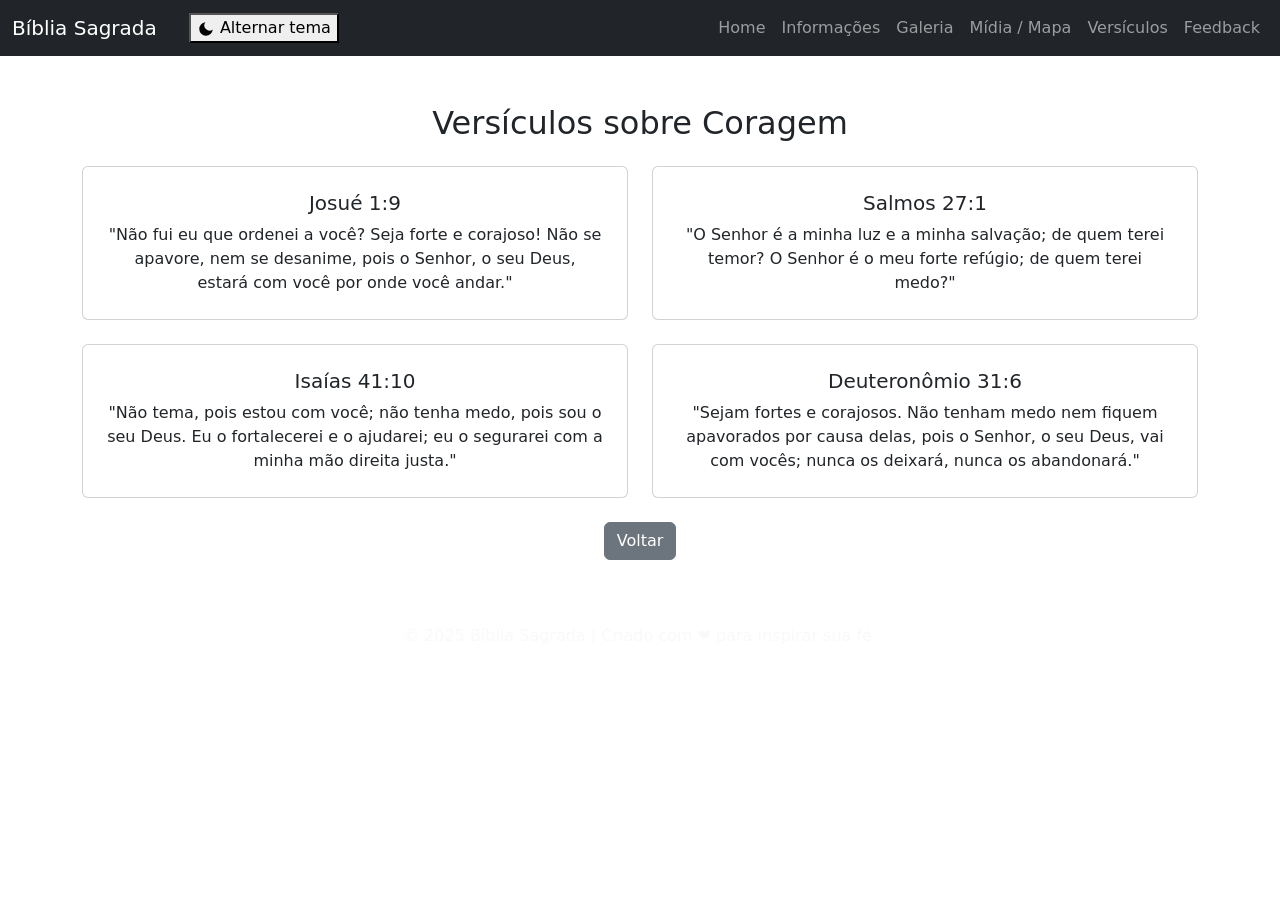
==== coragem.html @ ebfb2bf3 "Add files via upload" ====
<!DOCTYPE html>
<html lang="pt-BR" data-theme="dark">
<head>
  <meta charset="UTF-8">
  <meta name="viewport" content="width=device-width, initial-scale=1">
  <title>Versículos sobre Coragem</title>
  <link href="https://cdn.jsdelivr.net/npm/bootstrap@5.3.0/dist/css/bootstrap.min.css" rel="stylesheet">
  <link href="https://fonts.googleapis.com/css2?family=Merriweather&family=Playfair+Display:wght@700&display=swap" rel="stylesheet">
  <link rel="stylesheet" href="css/estilo.css">
</head>
<body>
  <nav class="navbar navbar-expand-lg navbar-dark bg-dark" aria-label="Navegação principal">
    <div class="container-fluid">
      <a class="navbar-brand" href="index.html">Bíblia Sagrada</a>
      <div class="d-flex align-items-center ms-3">
        <button id="themeToggle" class="theme-toggle" aria-pressed="false" title="Alternar tema (luz/escuro)">
          <svg width="18" height="18" viewBox="0 0 24 24" fill="none" aria-hidden="true">
            <path d="M21 12.79A9 9 0 1111.21 3 7 7 0 0021 12.79z" fill="currentColor"></path>
          </svg>
          <span class="sr-only">Alternar tema</span>
        </button>
      </div>
      <button class="navbar-toggler" type="button" data-bs-toggle="collapse" data-bs-target="#navbarNav" aria-controls="navbarNav" aria-expanded="false" aria-label="Alternar menu">
        <span class="navbar-toggler-icon"></span>
      </button>
      <div class="collapse navbar-collapse" id="navbarNav">
        <ul class="navbar-nav ms-auto">
          <li class="nav-item"><a class="nav-link" href="index.html#home">Home</a></li>
          <li class="nav-item"><a class="nav-link" href="index.html#informacoes">Informações</a></li>
          <li class="nav-item"><a class="nav-link" href="index.html#galeria">Galeria</a></li>
          <li class="nav-item"><a class="nav-link" href="index.html#midia">Mídia / Mapa</a></li>
          <li class="nav-item"><a class="nav-link" href="versiculos.html">Versículos</a></li>
          <li class="nav-item"><a class="nav-link" href="feedback.html">Feedback</a></li>
        </ul>
      </div>
    </div>
  </nav>
  <div class="site-shell" aria-label="Conteúdo do site">
    <section class="fade-in">
      <div class="container py-5">
        <h2 class="mb-4 text-center">Versículos sobre Coragem</h2>
        <div class="row g-4 justify-content-center">
          <div class="col-md-6">
            <div class="card p-4 text-center">
              <h5 class="card-title">Josué 1:9</h5>
              <p class="card-text">"Não fui eu que ordenei a você? Seja forte e corajoso! Não se apavore, nem se desanime, pois o Senhor, o seu Deus, estará com você por onde você andar."</p>
            </div>
          </div>
          <div class="col-md-6">
            <div class="card p-4 text-center">
              <h5 class="card-title">Salmos 27:1</h5>
              <p class="card-text">"O Senhor é a minha luz e a minha salvação; de quem terei temor? O Senhor é o meu forte refúgio; de quem terei medo?"</p>
            </div>
          </div>
          <div class="col-md-6">
            <div class="card p-4 text-center">
              <h5 class="card-title">Isaías 41:10</h5>
              <p class="card-text">"Não tema, pois estou com você; não tenha medo, pois sou o seu Deus. Eu o fortalecerei e o ajudarei; eu o segurarei com a minha mão direita justa."</p>
            </div>
          </div>
          <div class="col-md-6">
            <div class="card p-4 text-center">
              <h5 class="card-title">Deuteronômio 31:6</h5>
              <p class="card-text">"Sejam fortes e corajosos. Não tenham medo nem fiquem apavorados por causa delas, pois o Senhor, o seu Deus, vai com vocês; nunca os deixará, nunca os abandonará."</p>
            </div>
          </div>
        </div>
        <div class="text-center mt-4">
          <a href="versiculos.html" class="btn btn-secondary">Voltar</a>
        </div>
      </div>
    </section>
  </div>
  <footer class="rodape-personalizado text-center text-light py-3">
    <p>&copy; 2025 Bíblia Sagrada | Criado com ❤ para inspirar sua fé.</p>
  </footer>
  <script src="https://cdn.jsdelivr.net/npm/bootstrap@5.3.0/dist/js/bootstrap.bundle.min.js"></script>
  <script src="js/core.js"></script>
</body>
</html>
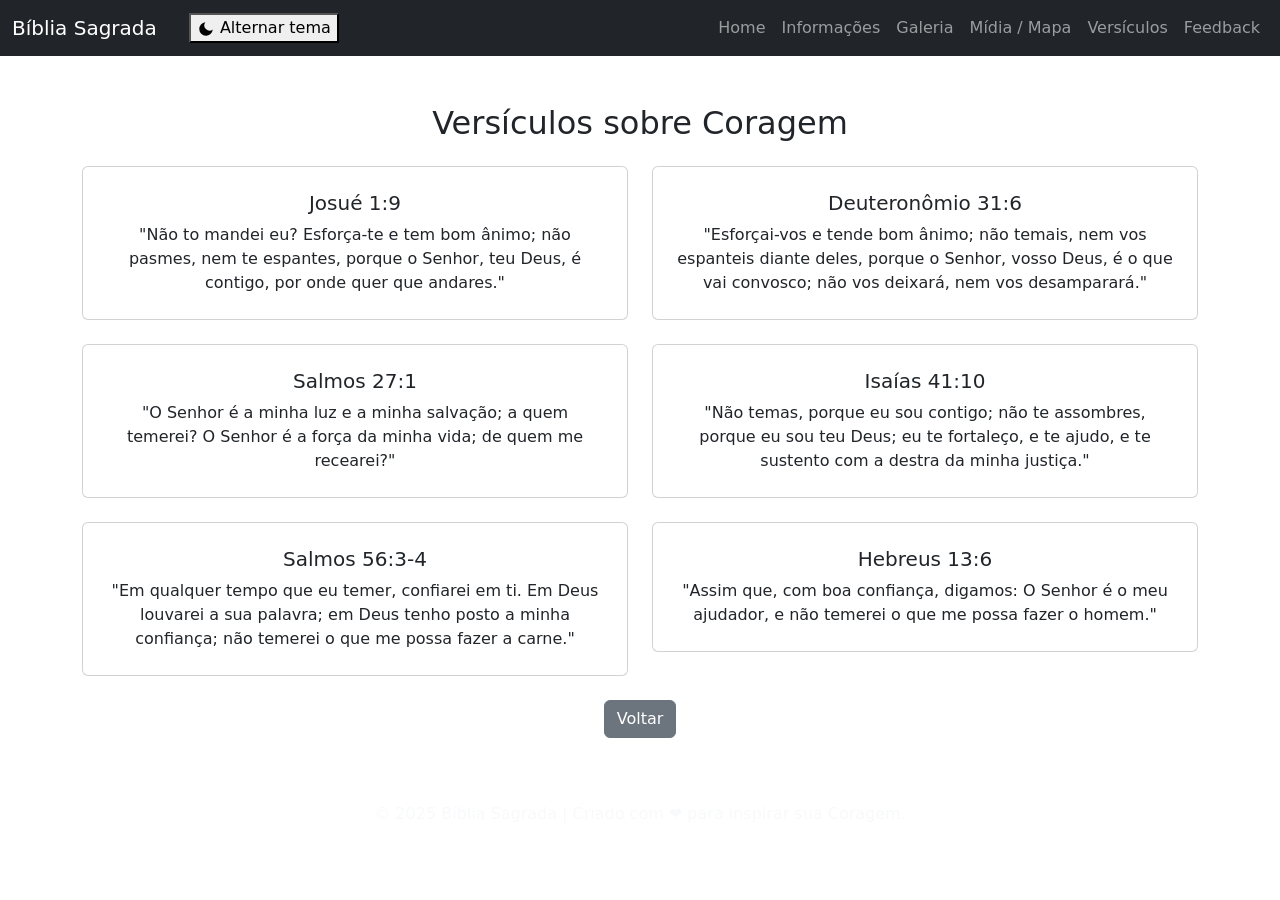
==== commit 4bd54b7d: "Add files via upload" ====
--- a/coragem.html
+++ b/coragem.html
@@ -43,25 +43,37 @@
           <div class="col-md-6">
             <div class="card p-4 text-center">
               <h5 class="card-title">Josué 1:9</h5>
-              <p class="card-text">"Não fui eu que ordenei a você? Seja forte e corajoso! Não se apavore, nem se desanime, pois o Senhor, o seu Deus, estará com você por onde você andar."</p>
-            </div>
-          </div>
-          <div class="col-md-6">
-            <div class="card p-4 text-center">
-              <h5 class="card-title">Salmos 27:1</h5>
-              <p class="card-text">"O Senhor é a minha luz e a minha salvação; de quem terei temor? O Senhor é o meu forte refúgio; de quem terei medo?"</p>
-            </div>
-          </div>
-          <div class="col-md-6">
-            <div class="card p-4 text-center">
-              <h5 class="card-title">Isaías 41:10</h5>
-              <p class="card-text">"Não tema, pois estou com você; não tenha medo, pois sou o seu Deus. Eu o fortalecerei e o ajudarei; eu o segurarei com a minha mão direita justa."</p>
+              <p class="card-text">"Não to mandei eu? Esforça-te e tem bom ânimo; não pasmes, nem te espantes, porque o Senhor, teu Deus, é contigo, por onde quer que andares."</p>
             </div>
           </div>
           <div class="col-md-6">
             <div class="card p-4 text-center">
               <h5 class="card-title">Deuteronômio 31:6</h5>
-              <p class="card-text">"Sejam fortes e corajosos. Não tenham medo nem fiquem apavorados por causa delas, pois o Senhor, o seu Deus, vai com vocês; nunca os deixará, nunca os abandonará."</p>
+              <p class="card-text">"Esforçai-vos e tende bom ânimo; não temais, nem vos espanteis diante deles, porque o Senhor, vosso Deus, é o que vai convosco; não vos deixará, nem vos desamparará."</p>
+            </div>
+          </div>
+          <div class="col-md-6">
+            <div class="card p-4 text-center">
+              <h5 class="card-title"> Salmos 27:1</h5>
+              <p class="card-text">"O Senhor é a minha luz e a minha salvação; a quem temerei? O Senhor é a força da minha vida; de quem me recearei?"</p>
+            </div>
+          </div>
+           <div class="col-md-6">
+            <div class="card p-4 text-center">
+              <h5 class="card-title"> Isaías 41:10</h5>
+              <p class="card-text">"Não temas, porque eu sou contigo; não te assombres, porque eu sou teu Deus; eu te fortaleço, e te ajudo, e te sustento com a destra da minha justiça."</p>
+            </div>
+          </div>
+           <div class="col-md-6">
+            <div class="card p-4 text-center">
+              <h5 class="card-title">Salmos 56:3-4</h5>
+              <p class="card-text">"Em qualquer tempo que eu temer, confiarei em ti. Em Deus louvarei a sua palavra; em Deus tenho posto a minha confiança; não temerei o que me possa fazer a carne."</p>
+            </div>
+          </div>
+           <div class="col-md-6">
+            <div class="card p-4 text-center">
+              <h5 class="card-title">Hebreus 13:6</h5>
+              <p class="card-text">"Assim que, com boa confiança, digamos: O Senhor é o meu ajudador, e não temerei o que me possa fazer o homem."</p>
             </div>
           </div>
         </div>
@@ -72,7 +84,7 @@
     </section>
   </div>
   <footer class="rodape-personalizado text-center text-light py-3">
-    <p>&copy; 2025 Bíblia Sagrada | Criado com ❤ para inspirar sua fé.</p>
+    <p>&copy; 2025 Bíblia Sagrada | Criado com ❤ para inspirar sua Coragem.</p>
   </footer>
   <script src="https://cdn.jsdelivr.net/npm/bootstrap@5.3.0/dist/js/bootstrap.bundle.min.js"></script>
   <script src="js/core.js"></script>
